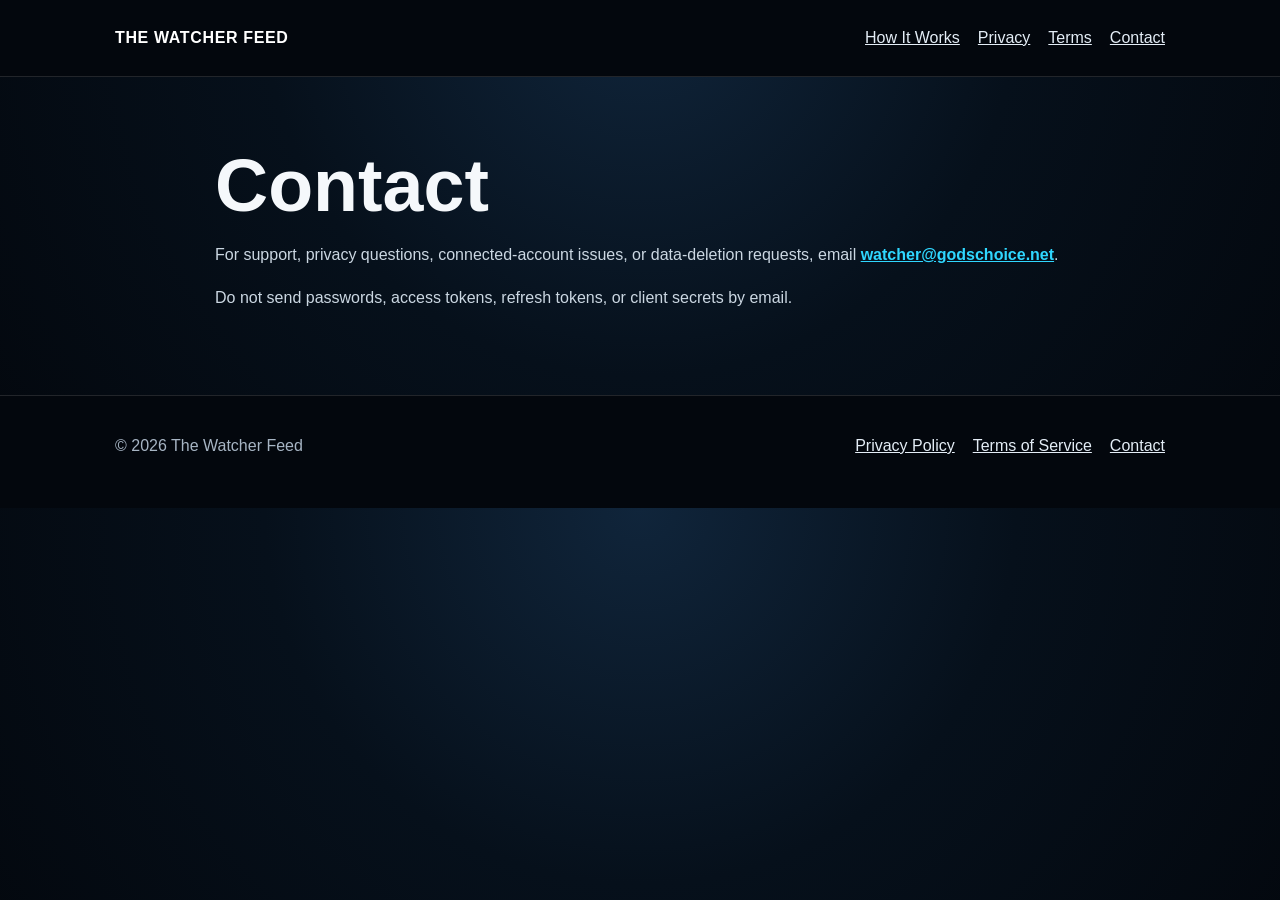
==== contact/index.html @ 1ba63747 "Complete WatcherFeed public legal and review site" ====
<!doctype html><html lang="en"><head><meta charset="utf-8"><meta name="viewport" content="width=device-width,initial-scale=1"><title>Contact | The Watcher Feed</title><link rel="stylesheet" href="../styles.css"></head><body><header><div class="wrap navrow"><a class="brand" href="../">THE WATCHER FEED</a><nav><a href="../how-it-works/">How It Works</a><a href="../privacy/">Privacy</a><a href="../terms/">Terms</a><a href="./">Contact</a></nav></div></header><main class="wrap legal"><h1>Contact</h1><p>For support, privacy questions, connected-account issues, or data-deletion requests, email <strong><a href="mailto:watcher@godschoice.net">watcher@godschoice.net</a></strong>.</p><p>Do not send passwords, access tokens, refresh tokens, or client secrets by email.</p></main><footer><div class="wrap footrow"><span>&copy; 2026 The Watcher Feed</span><span><a href="../privacy/">Privacy Policy</a><a href="../terms/">Terms of Service</a><a href="./">Contact</a></span></div></footer></body></html>
---- styles.css ----
:root{color-scheme:dark;--bg:#06101b;--panel:#10263a;--text:#f5f8fb;--muted:#a7b5c4;--cyan:#2fd7ff;--line:rgba(255,255,255,.12)}*{box-sizing:border-box}body{margin:0;background:radial-gradient(circle at top,#10253b 0%,var(--bg) 46%,#03070d 100%);color:var(--text);font:16px/1.65 Arial,sans-serif}a{color:var(--cyan)}.wrap{width:min(1050px,calc(100% - 36px));margin:0 auto}header{background:#03070d;border-bottom:1px solid var(--line)}.navrow,.footrow{display:flex;justify-content:space-between;align-items:center;gap:20px;min-height:76px;flex-wrap:wrap}.brand{font-weight:800;letter-spacing:.04em;color:#fff;text-decoration:none}nav a,.footrow a{color:#e4edf6;margin-left:18px}.hero{text-align:center;padding:78px 0 48px}.mark{width:120px;height:120px;border-radius:26px;margin:0 auto;display:grid;place-items:center;font-size:46px;font-weight:900;background:linear-gradient(145deg,#0d2940,#08111c);border:2px solid #2fd7ff;box-shadow:0 0 35px rgba(47,215,255,.22)}h1{font-size:clamp(2.3rem,6vw,4.6rem);line-height:1.05;margin:22px 0 18px}.lead{max-width:760px;margin:auto;color:var(--muted);font-size:1.15rem}.grid{display:grid;grid-template-columns:repeat(3,1fr);gap:18px;margin:28px auto 58px}.card{background:linear-gradient(180deg,#10263a,#0b1927);border:1px solid var(--line);border-radius:18px;padding:24px}.card p,.legal p,.legal li{color:#cbd7e2}.legal{max-width:850px;padding:48px 0 68px}.notice{border:1px solid rgba(47,215,255,.25);background:rgba(47,215,255,.06);padding:16px 18px;border-radius:14px}footer{border-top:1px solid var(--line);background:#03070d;color:var(--muted);padding:12px 0 24px}@media(max-width:760px){.grid{grid-template-columns:1fr}nav{display:none}}
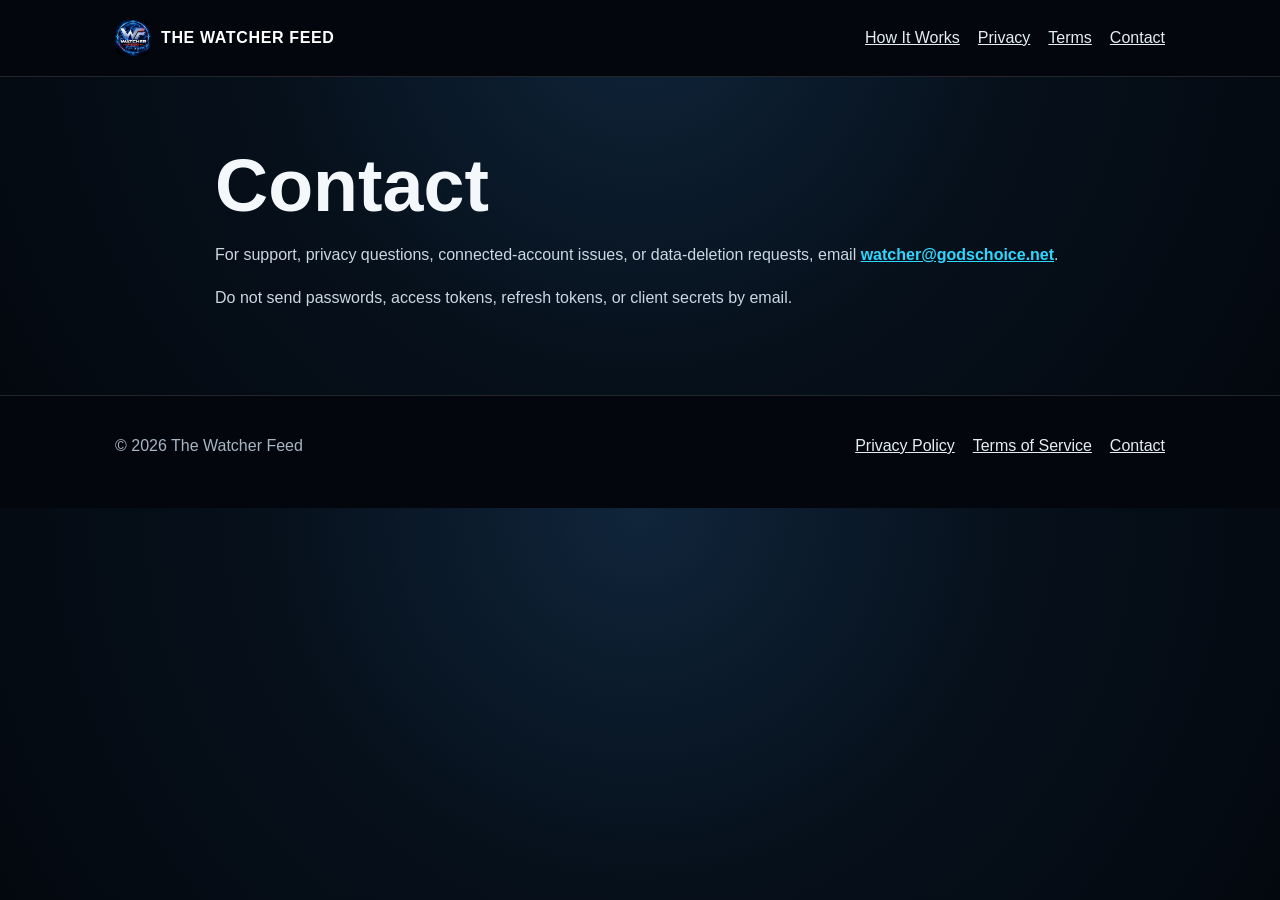
==== commit 74487e4e: "Align public-site app icon, favicon and review pages for TikTok" ====
--- a/contact/index.html
+++ b/contact/index.html
@@ -1 +1,3 @@
-<!doctype html><html lang="en"><head><meta charset="utf-8"><meta name="viewport" content="width=device-width,initial-scale=1"><title>Contact | The Watcher Feed</title><link rel="stylesheet" href="../styles.css"></head><body><header><div class="wrap navrow"><a class="brand" href="../">THE WATCHER FEED</a><nav><a href="../how-it-works/">How It Works</a><a href="../privacy/">Privacy</a><a href="../terms/">Terms</a><a href="./">Contact</a></nav></div></header><main class="wrap legal"><h1>Contact</h1><p>For support, privacy questions, connected-account issues, or data-deletion requests, email <strong><a href="mailto:watcher@godschoice.net">watcher@godschoice.net</a></strong>.</p><p>Do not send passwords, access tokens, refresh tokens, or client secrets by email.</p></main><footer><div class="wrap footrow"><span>&copy; 2026 The Watcher Feed</span><span><a href="../privacy/">Privacy Policy</a><a href="../terms/">Terms of Service</a><a href="./">Contact</a></span></div></footer></body></html>+<!doctype html><html lang="en"><head><meta charset="utf-8"><meta name="viewport" content="width=device-width,initial-scale=1">
+<link rel="icon" type="image/png" sizes="64x64" href="../assets/watcherfeed-favicon.png">
+<link rel="shortcut icon" type="image/png" href="../assets/watcherfeed-favicon.png"><title>Contact | The Watcher Feed</title><link rel="stylesheet" href="../styles.css"></head><body><header><div class="wrap navrow"><a class="brand" href="../"><img class="brandicon" src="../assets/watcherfeed-crest.webp" width="36" height="36" alt="" aria-hidden="true">THE WATCHER FEED</a><nav><a href="../how-it-works/">How It Works</a><a href="../privacy/">Privacy</a><a href="../terms/">Terms</a><a href="./">Contact</a></nav></div></header><main class="wrap legal"><h1>Contact</h1><p>For support, privacy questions, connected-account issues, or data-deletion requests, email <strong><a href="mailto:watcher@godschoice.net">watcher@godschoice.net</a></strong>.</p><p>Do not send passwords, access tokens, refresh tokens, or client secrets by email.</p></main><footer><div class="wrap footrow"><span>&copy; 2026 The Watcher Feed</span><span><a href="../privacy/">Privacy Policy</a><a href="../terms/">Terms of Service</a><a href="./">Contact</a></span></div></footer></body></html>
--- a/styles.css
+++ b/styles.css
@@ -1 +1 @@
-:root{color-scheme:dark;--bg:#06101b;--panel:#10263a;--text:#f5f8fb;--muted:#a7b5c4;--cyan:#2fd7ff;--line:rgba(255,255,255,.12)}*{box-sizing:border-box}body{margin:0;background:radial-gradient(circle at top,#10253b 0%,var(--bg) 46%,#03070d 100%);color:var(--text);font:16px/1.65 Arial,sans-serif}a{color:var(--cyan)}.wrap{width:min(1050px,calc(100% - 36px));margin:0 auto}header{background:#03070d;border-bottom:1px solid var(--line)}.navrow,.footrow{display:flex;justify-content:space-between;align-items:center;gap:20px;min-height:76px;flex-wrap:wrap}.brand{font-weight:800;letter-spacing:.04em;color:#fff;text-decoration:none}nav a,.footrow a{color:#e4edf6;margin-left:18px}.hero{text-align:center;padding:78px 0 48px}.mark{width:120px;height:120px;border-radius:26px;margin:0 auto;display:grid;place-items:center;font-size:46px;font-weight:900;background:linear-gradient(145deg,#0d2940,#08111c);border:2px solid #2fd7ff;box-shadow:0 0 35px rgba(47,215,255,.22)}h1{font-size:clamp(2.3rem,6vw,4.6rem);line-height:1.05;margin:22px 0 18px}.lead{max-width:760px;margin:auto;color:var(--muted);font-size:1.15rem}.grid{display:grid;grid-template-columns:repeat(3,1fr);gap:18px;margin:28px auto 58px}.card{background:linear-gradient(180deg,#10263a,#0b1927);border:1px solid var(--line);border-radius:18px;padding:24px}.card p,.legal p,.legal li{color:#cbd7e2}.legal{max-width:850px;padding:48px 0 68px}.notice{border:1px solid rgba(47,215,255,.25);background:rgba(47,215,255,.06);padding:16px 18px;border-radius:14px}footer{border-top:1px solid var(--line);background:#03070d;color:var(--muted);padding:12px 0 24px}@media(max-width:760px){.grid{grid-template-columns:1fr}nav{display:none}}+:root{color-scheme:dark;--bg:#06101b;--panel:#10263a;--text:#f5f8fb;--muted:#a7b5c4;--cyan:#2fd7ff;--line:rgba(255,255,255,.12)}*{box-sizing:border-box}body{margin:0;background:radial-gradient(circle at top,#10253b 0%,var(--bg) 46%,#03070d 100%);color:var(--text);font:16px/1.65 Arial,sans-serif}a{color:var(--cyan)}.wrap{width:min(1050px,calc(100% - 36px));margin:0 auto}header{background:#03070d;border-bottom:1px solid var(--line)}.navrow,.footrow{display:flex;justify-content:space-between;align-items:center;gap:20px;min-height:76px;flex-wrap:wrap}.brand{display:inline-flex;align-items:center;gap:10px;font-weight:800;letter-spacing:.04em;color:#fff;text-decoration:none}.brandicon{width:36px;height:36px;border-radius:9px;object-fit:cover;display:block;flex:0 0 auto}nav a,.footrow a{color:#e4edf6;margin-left:18px}.hero{text-align:center;padding:78px 0 48px}.mark{display:block;width:144px;height:144px;border-radius:25px;margin:0 auto;object-fit:cover;border:1px solid rgba(47,215,255,.55);box-shadow:0 0 36px rgba(47,215,255,.22)}h1{font-size:clamp(2.3rem,6vw,4.6rem);line-height:1.05;margin:22px 0 18px}.lead{max-width:760px;margin:auto;color:var(--muted);font-size:1.15rem}.grid{display:grid;grid-template-columns:repeat(3,1fr);gap:18px;margin:28px auto 58px}.card{background:linear-gradient(180deg,#10263a,#0b1927);border:1px solid var(--line);border-radius:18px;padding:24px}.card p,.legal p,.legal li{color:#cbd7e2}.legal{max-width:850px;padding:48px 0 68px}.notice{border:1px solid rgba(47,215,255,.25);background:rgba(47,215,255,.06);padding:16px 18px;border-radius:14px}footer{border-top:1px solid var(--line);background:#03070d;color:var(--muted);padding:12px 0 24px}@media(max-width:760px){.grid{grid-template-columns:1fr}.navrow{padding:14px 0;gap:10px}nav{display:flex;flex-wrap:wrap;gap:12px;width:100%}nav a{margin-left:0;font-size:.91rem}.mark{width:128px;height:128px}.footrow{align-items:flex-start}.footrow a{margin:0 14px 0 0}}
